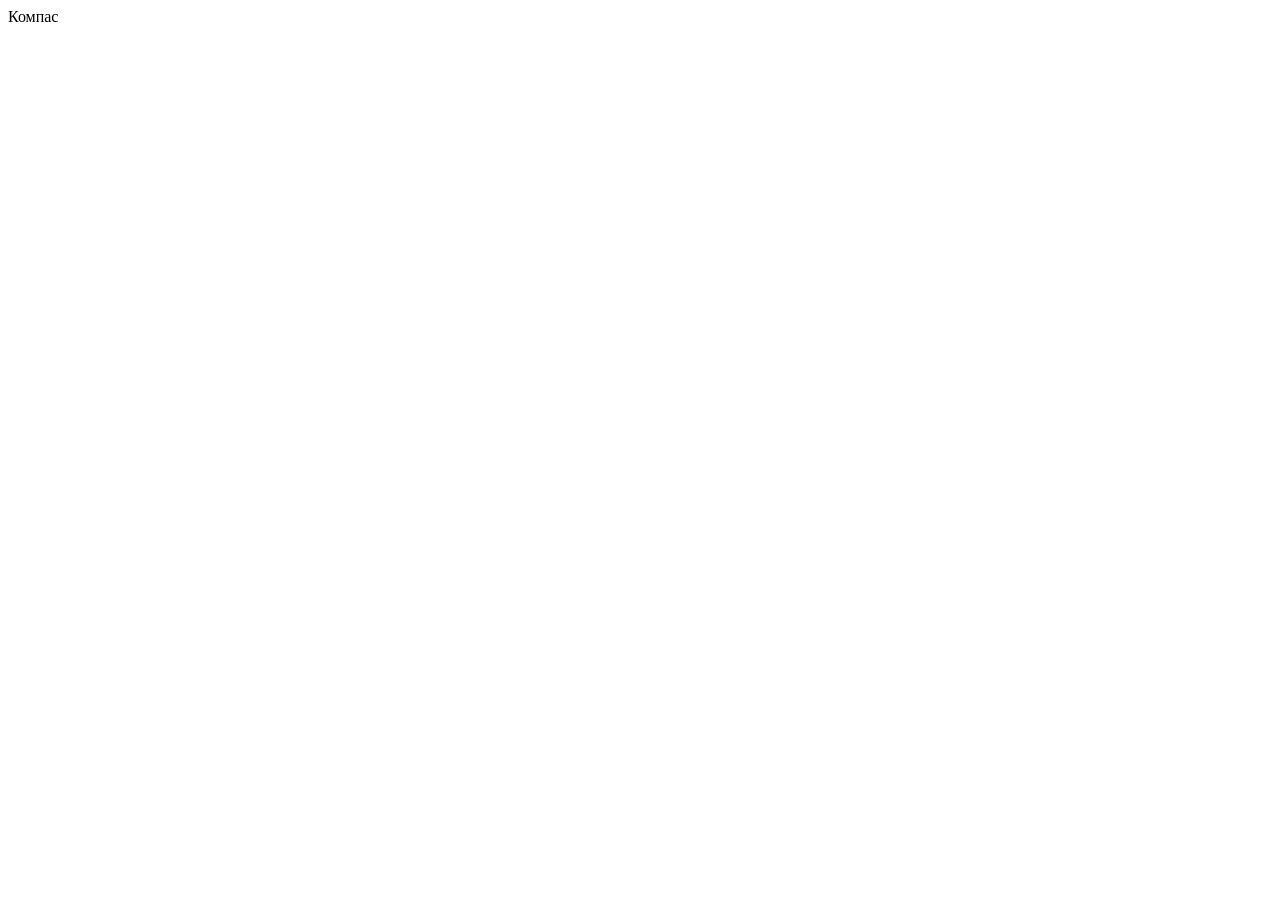
==== app/static/index.html @ 0b0ef27b "feat(ui): добавить мини-приложение ученика и кабинет педагога статика без сборки и фреймворков: тёмн" ====
<!DOCTYPE html>
<html lang="ru">
<head>
<meta charset="UTF-8">
<meta name="viewport" content="width=device-width, initial-scale=1, viewport-fit=cover">
<meta name="theme-color" content="#101114">
<title>Компас — навигатор по профессиям</title>
<link rel="icon" href="data:image/svg+xml,%3Csvg xmlns='http://www.w3.org/2000/svg' viewBox='0 0 32 32'%3E%3Crect width='32' height='32' rx='9' fill='%23007AFF'/%3E%3Ccircle cx='16' cy='16' r='9' fill='none' stroke='white' stroke-width='2'/%3E%3Cpath d='M20 12l-2.5 5.5L12 20l2.5-5.5L20 12z' fill='white'/%3E%3C/svg%3E">
<link rel="stylesheet" href="/static/styles.css">
</head>
<body>

<div class="phone">
  <div class="bar split">
    <div class="h4" id="bar-title">Компас</div>
    <div class="link hidden" id="bar-action"></div>
  </div>
  <div class="thin"><i id="bar-progress" style="width:0%"></i></div>
  <div class="body" id="view"></div>
</div>

<script src="/static/app.js"></script>
</body>
</html>
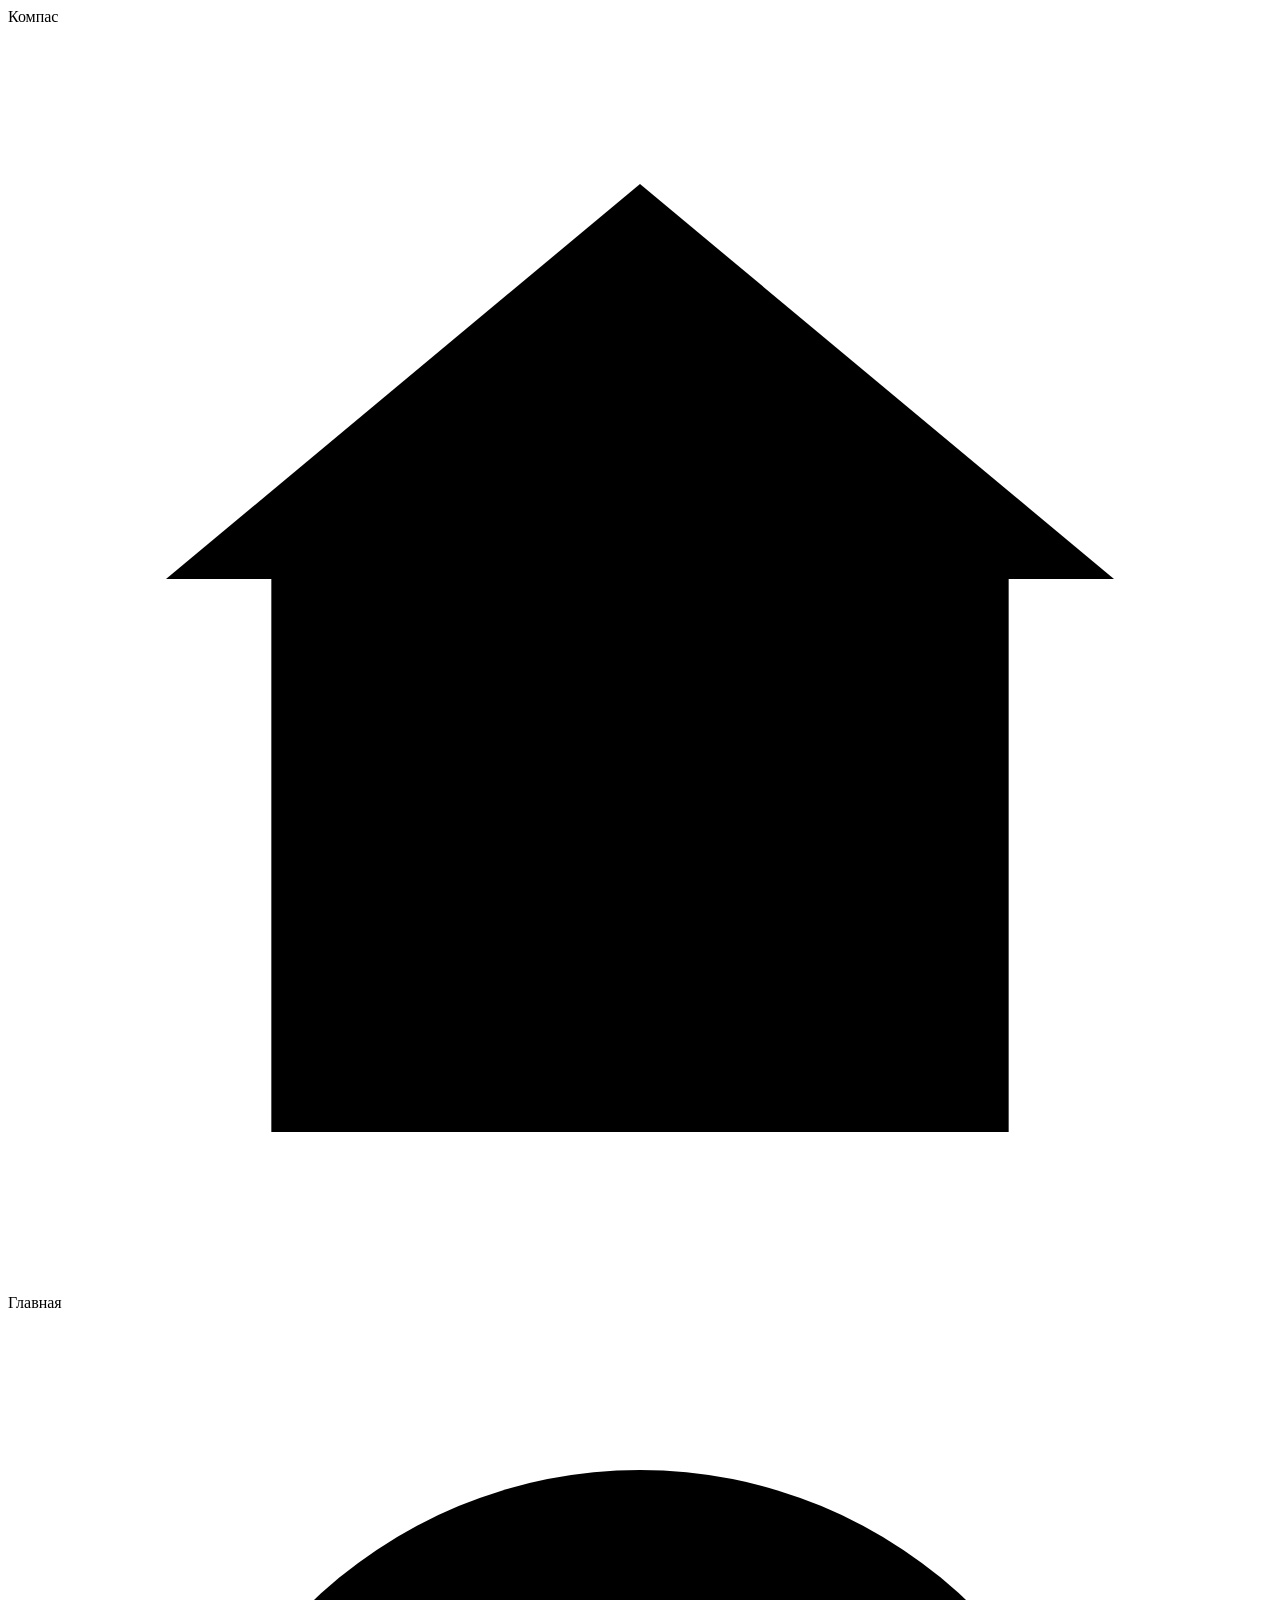
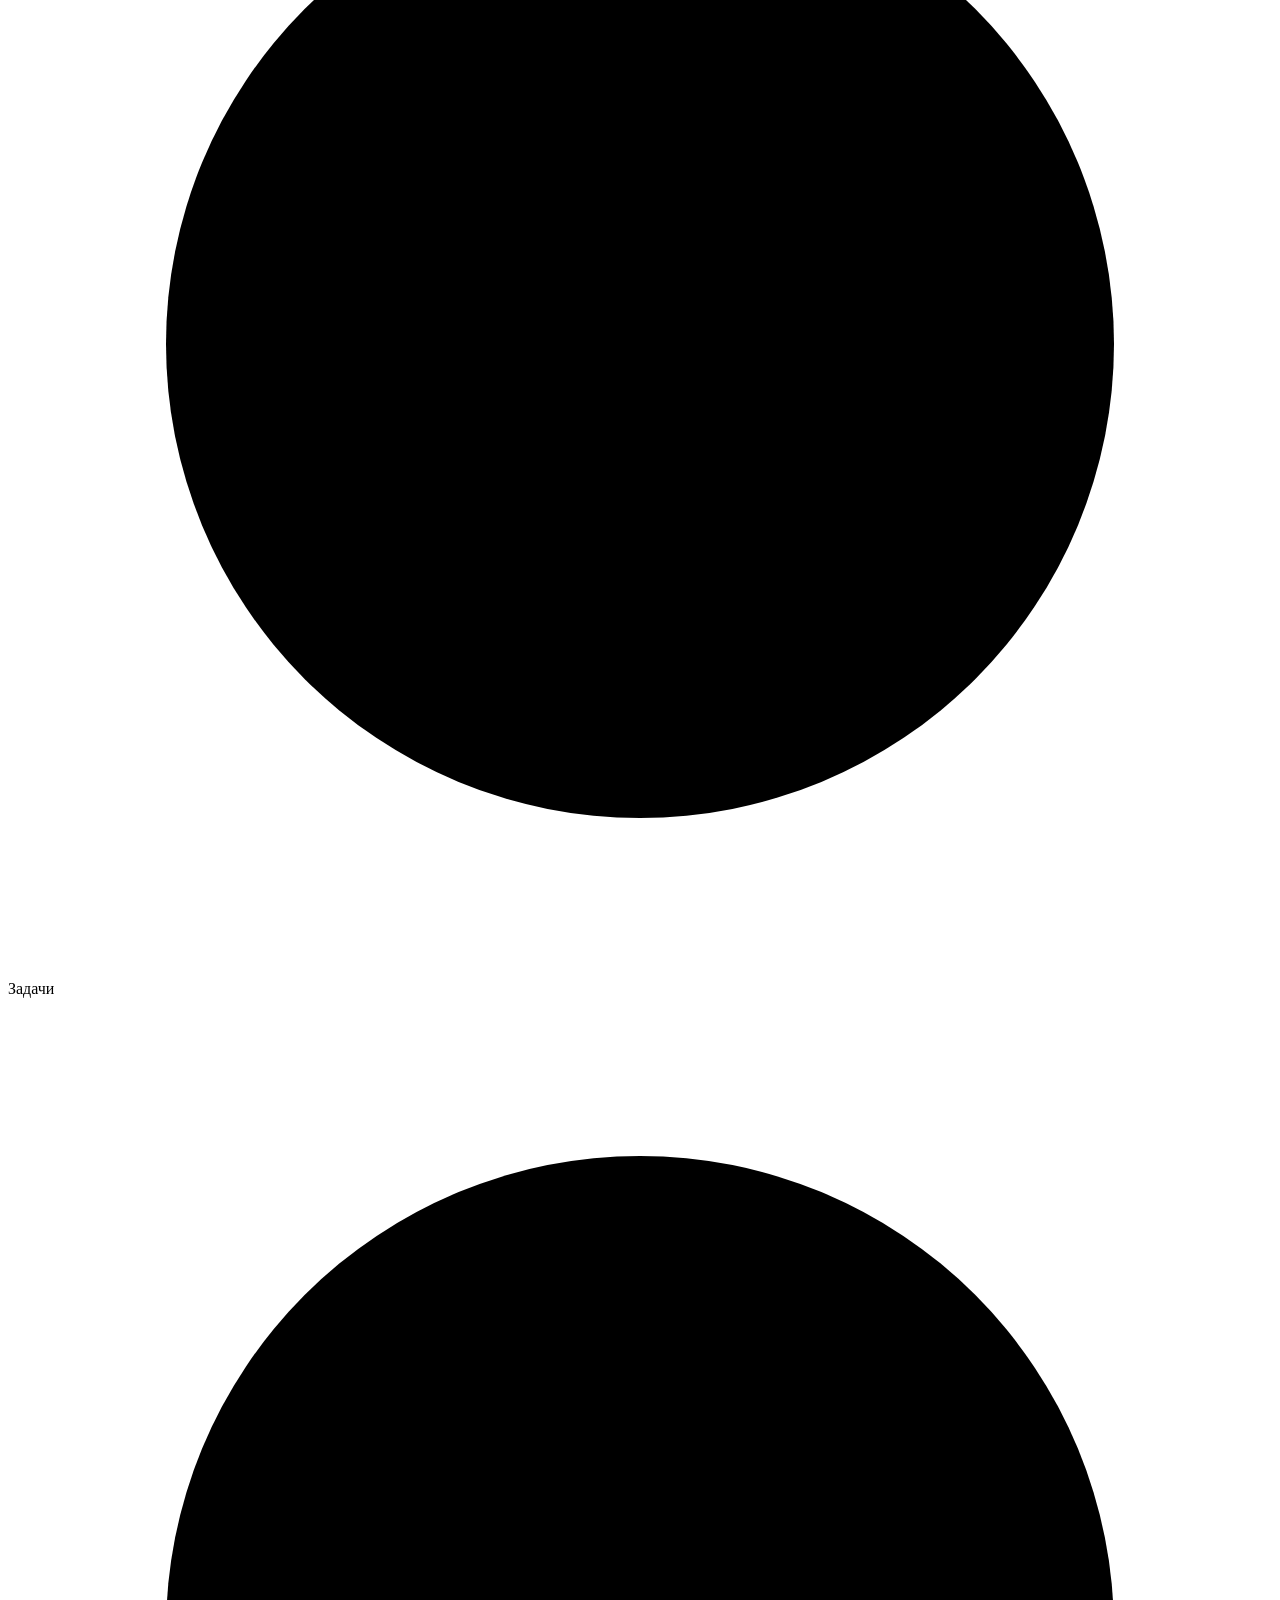
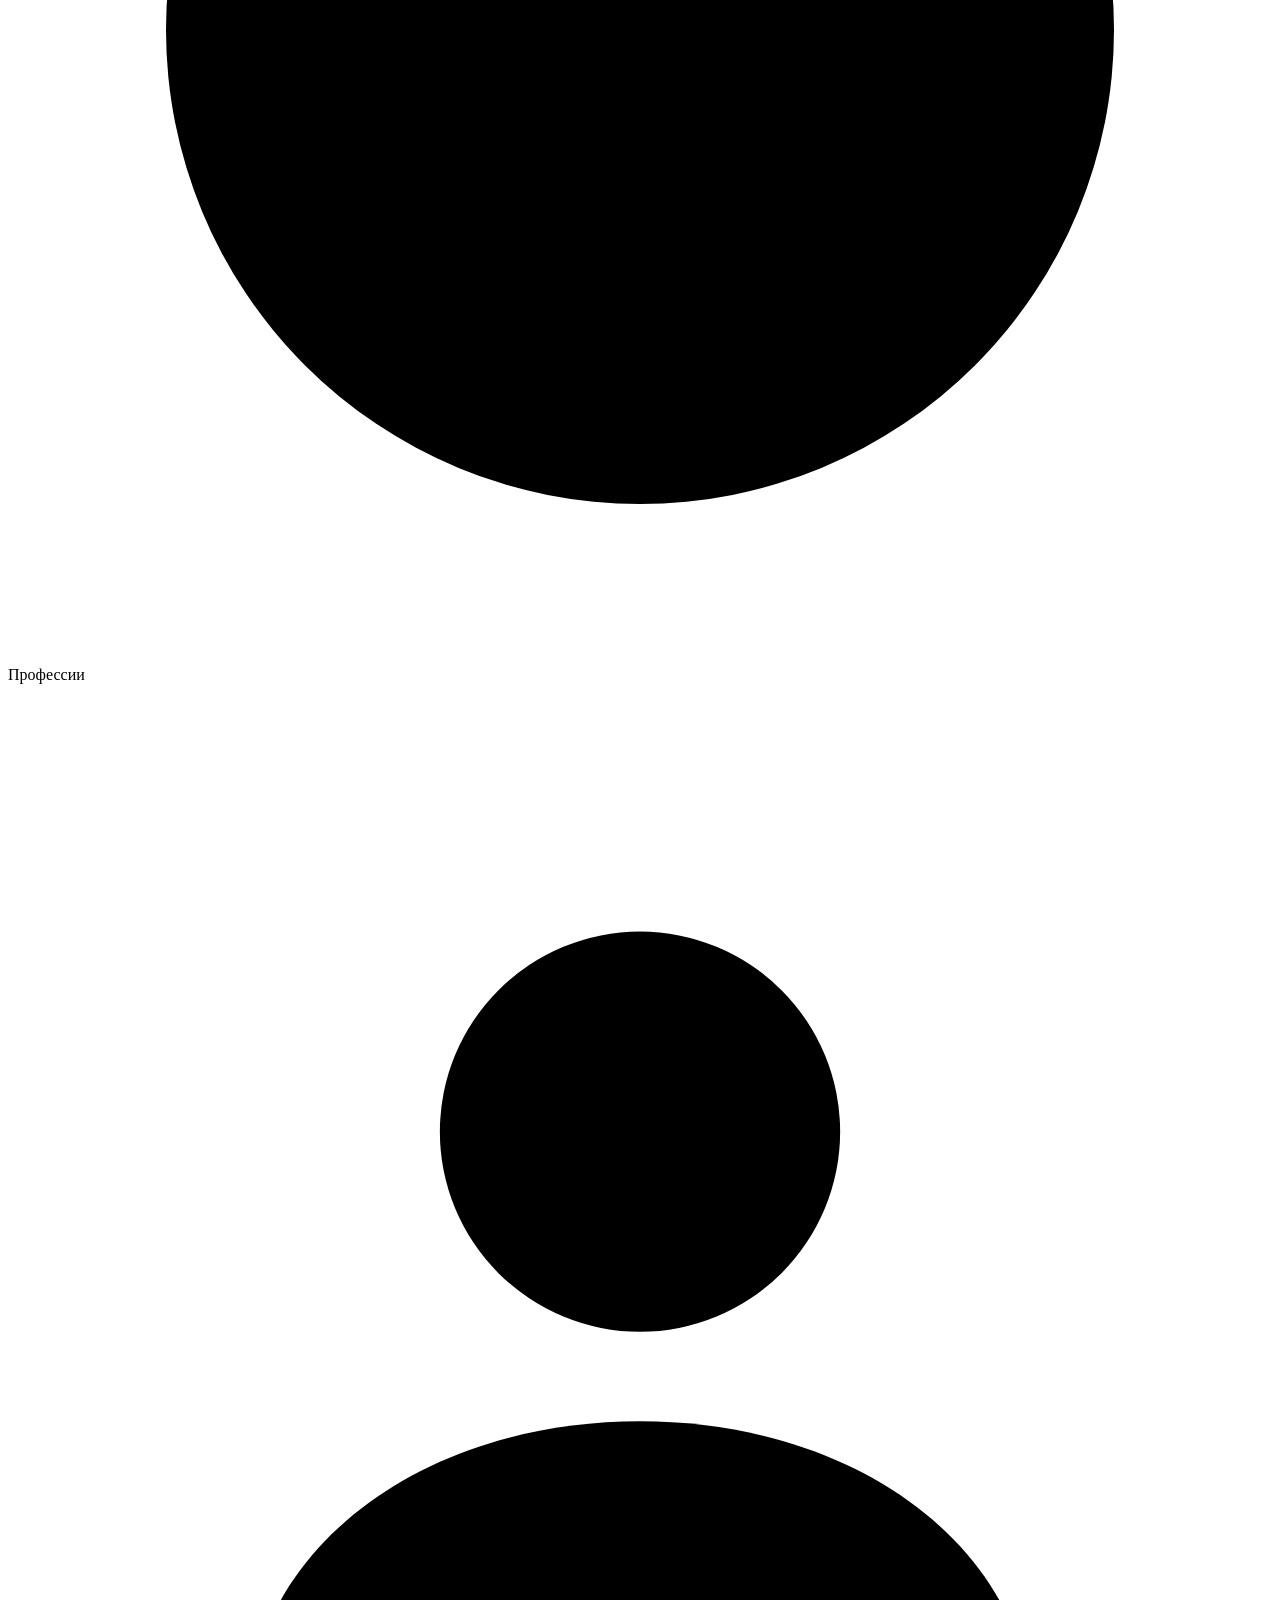
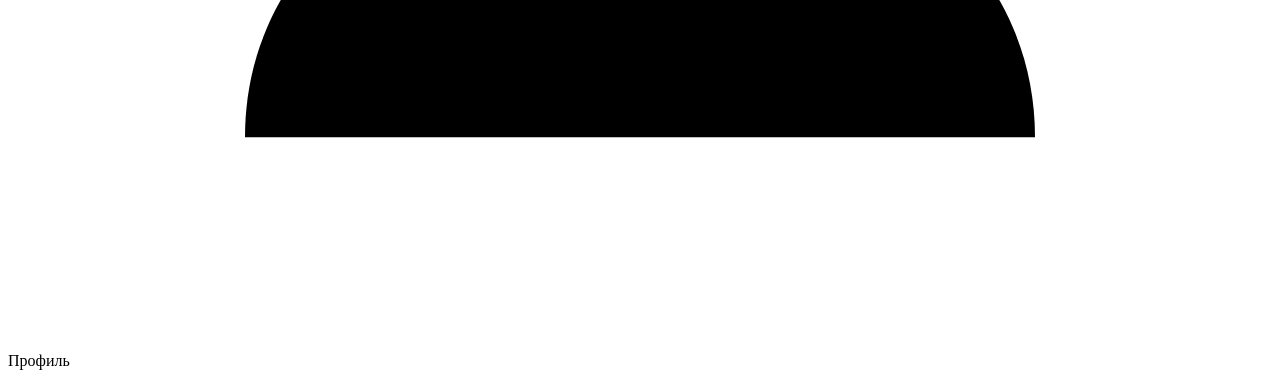
==== commit d61325eb: "Мини-приложение и кабинет педагога: вкладки, тренажёр, достижения Навигация сведена к четырём нижним" ====
--- a/app/static/index.html
+++ b/app/static/index.html
@@ -6,7 +6,7 @@
 <meta name="theme-color" content="#101114">
 <title>Компас — навигатор по профессиям</title>
 <link rel="icon" href="data:image/svg+xml,%3Csvg xmlns='http://www.w3.org/2000/svg' viewBox='0 0 32 32'%3E%3Crect width='32' height='32' rx='9' fill='%23007AFF'/%3E%3Ccircle cx='16' cy='16' r='9' fill='none' stroke='white' stroke-width='2'/%3E%3Cpath d='M20 12l-2.5 5.5L12 20l2.5-5.5L20 12z' fill='white'/%3E%3C/svg%3E">
-<link rel="stylesheet" href="/static/styles.css">
+<link rel="stylesheet" href="/static/styles.css?v=8">
 </head>
 <body>
 
@@ -17,8 +17,27 @@
   </div>
   <div class="thin"><i id="bar-progress" style="width:0%"></i></div>
   <div class="body" id="view"></div>
+  <nav class="tabs hidden" id="tabs">
+    <div class="tab" data-tab="home">
+      <svg viewBox="0 0 24 24"><path d="M3 10.5 12 3l9 7.5"/><path d="M5 9.5V21h14V9.5"/></svg>
+      Главная
+    </div>
+    <div class="tab" data-tab="practice">
+      <svg viewBox="0 0 24 24"><circle cx="12" cy="12" r="9"/><circle cx="12" cy="12" r="4"/><circle cx="12" cy="12" r="1"/></svg>
+      Задачи
+    </div>
+    <div class="tab" data-tab="careers">
+      <svg viewBox="0 0 24 24"><circle cx="12" cy="12" r="9"/><path d="M15.5 8.5 13 13l-4.5 2.5L11 11z"/></svg>
+      Профессии
+    </div>
+    <div class="tab" data-tab="profile">
+      <svg viewBox="0 0 24 24"><circle cx="12" cy="8.5" r="3.8"/><path d="M4.5 20c0-3.6 3.4-6 7.5-6s7.5 2.4 7.5 6"/></svg>
+      Профиль
+    </div>
+  </nav>
 </div>
 
-<script src="/static/app.js"></script>
+<script src="/static/shared.js?v=8"></script>
+<script src="/static/app.js?v=8"></script>
 </body>
 </html>
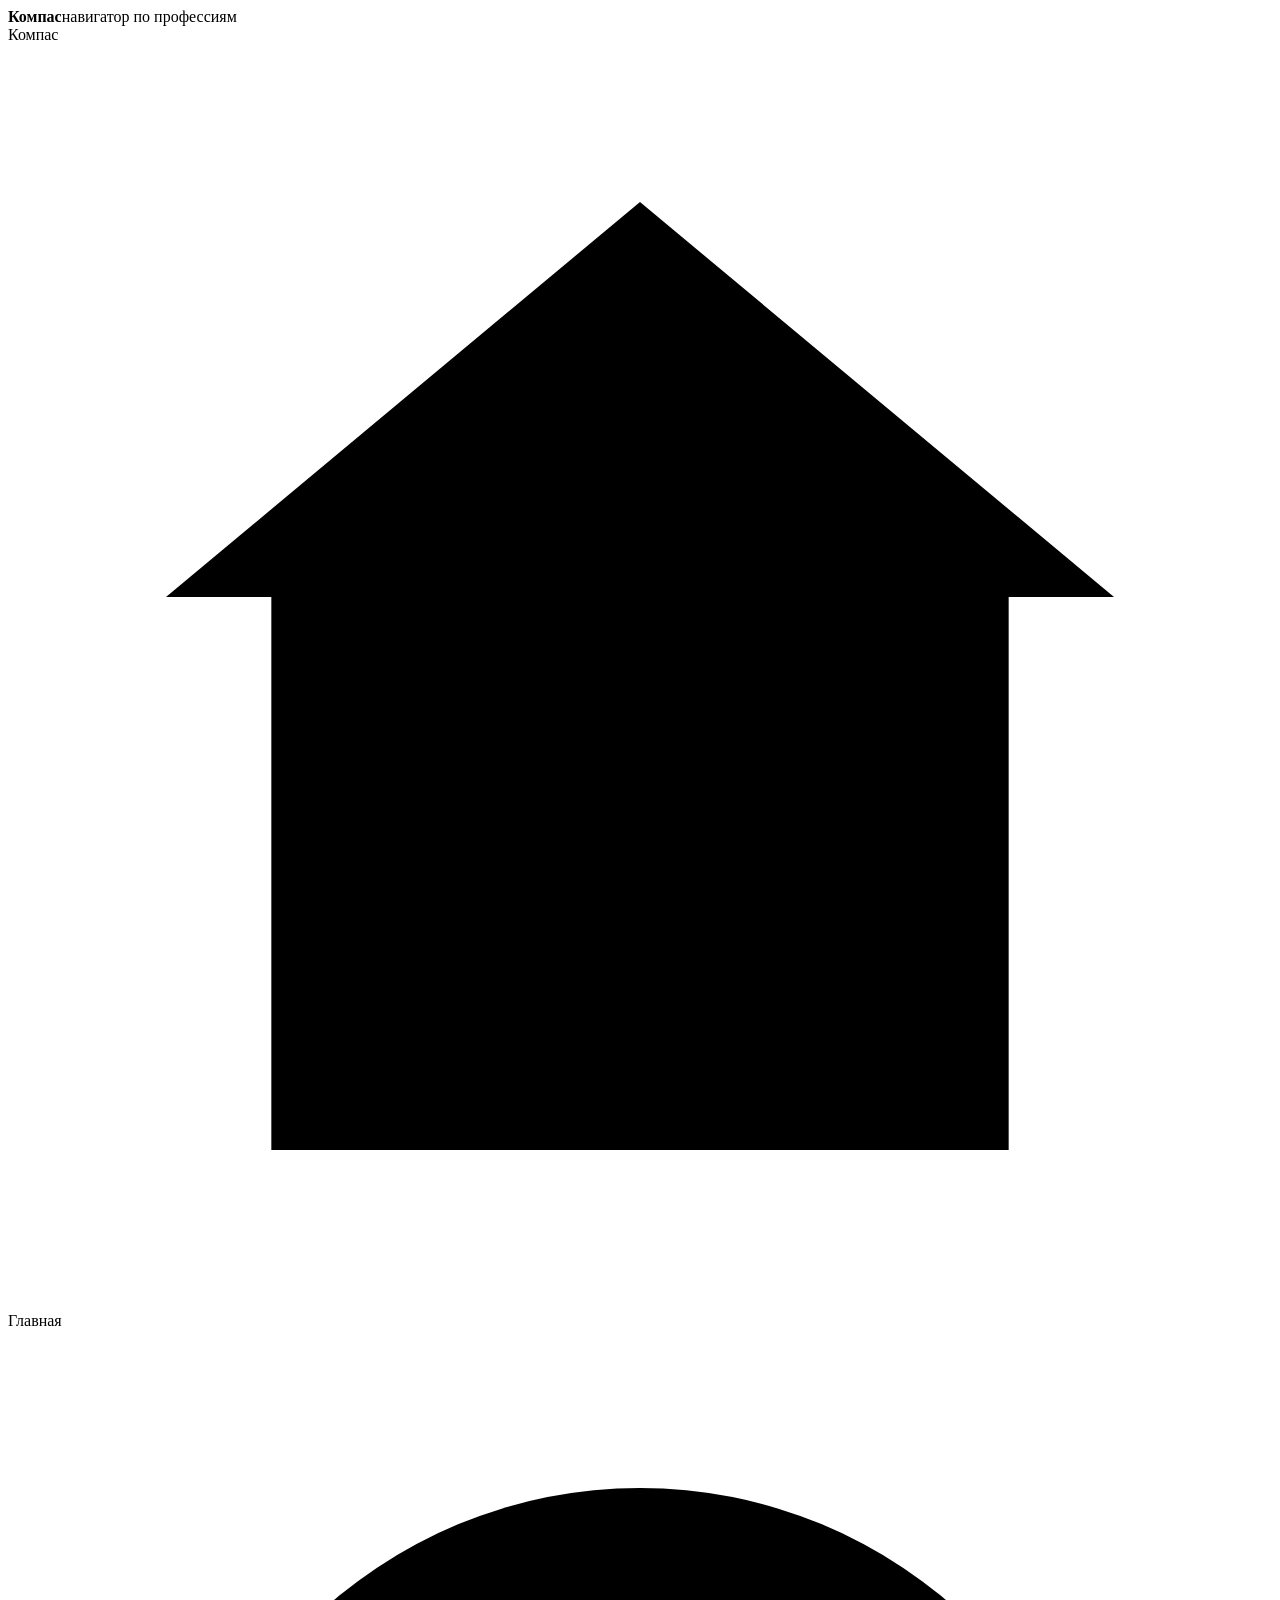
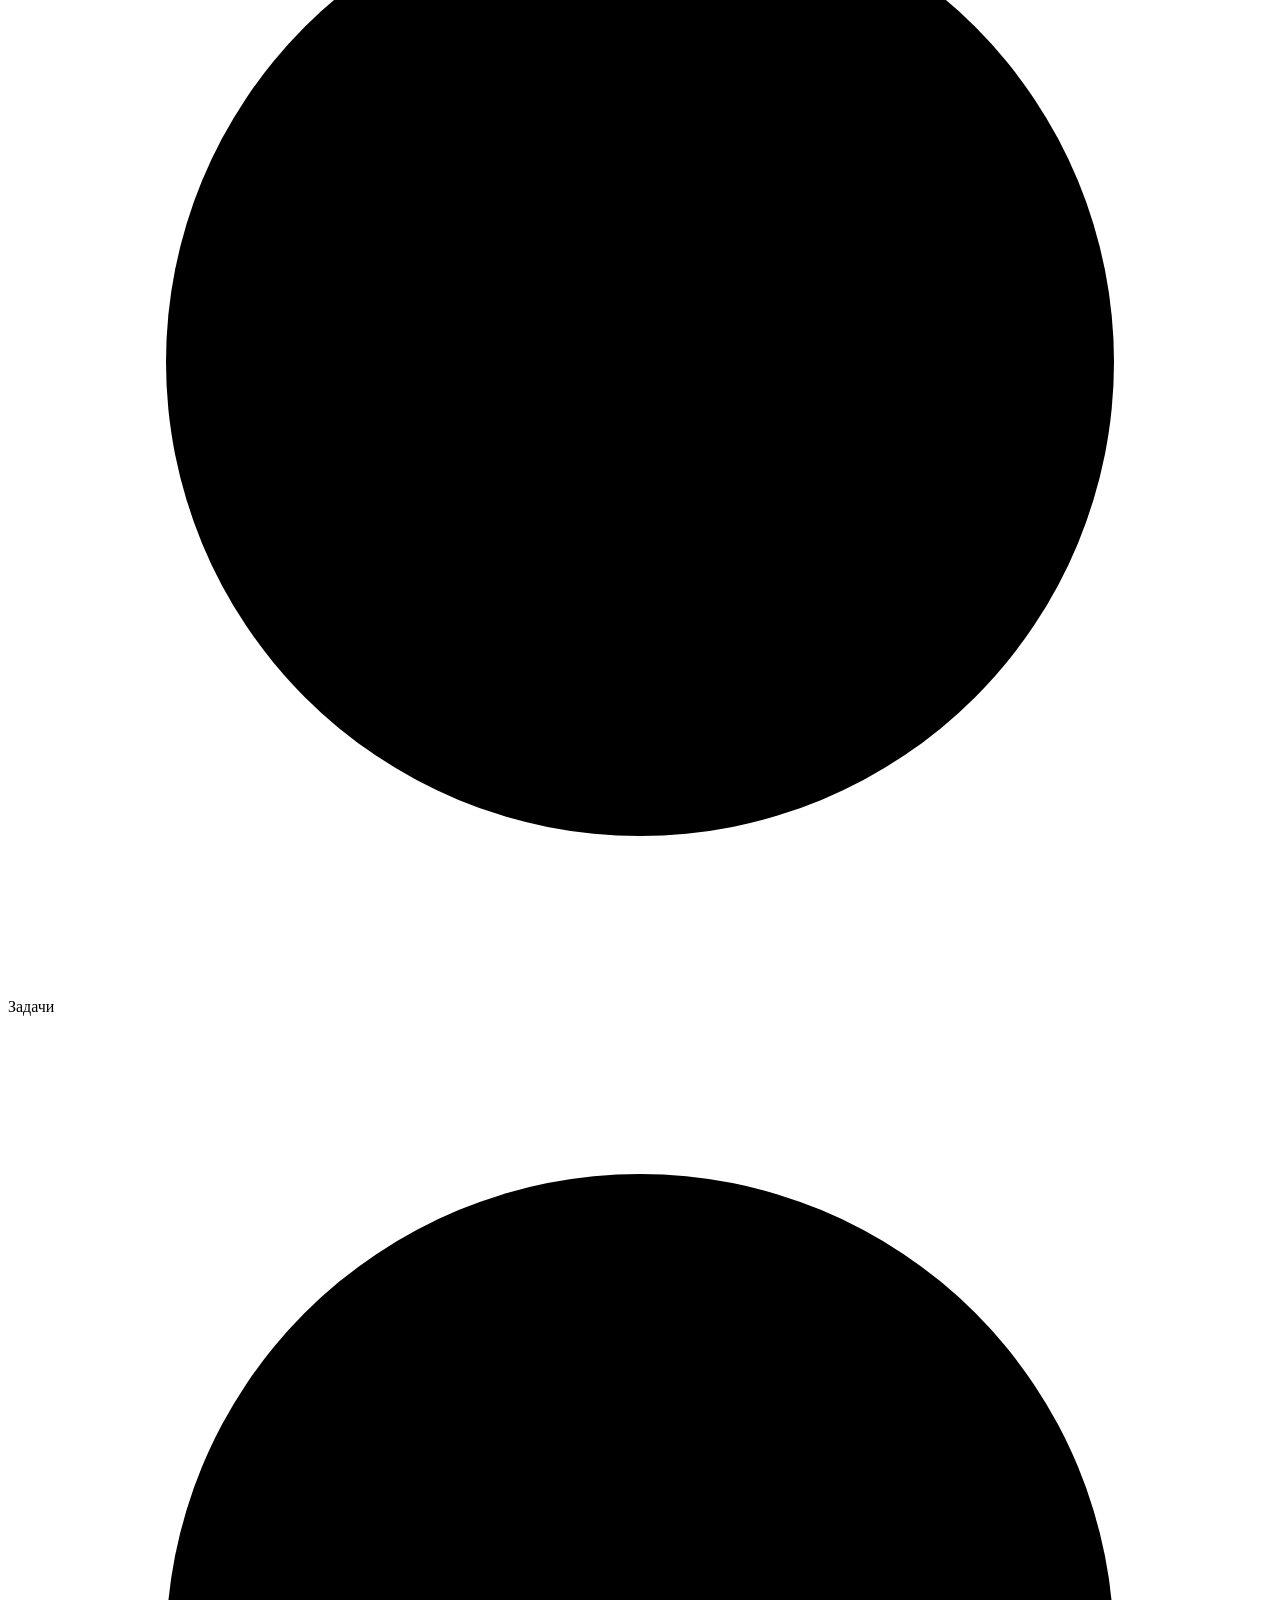
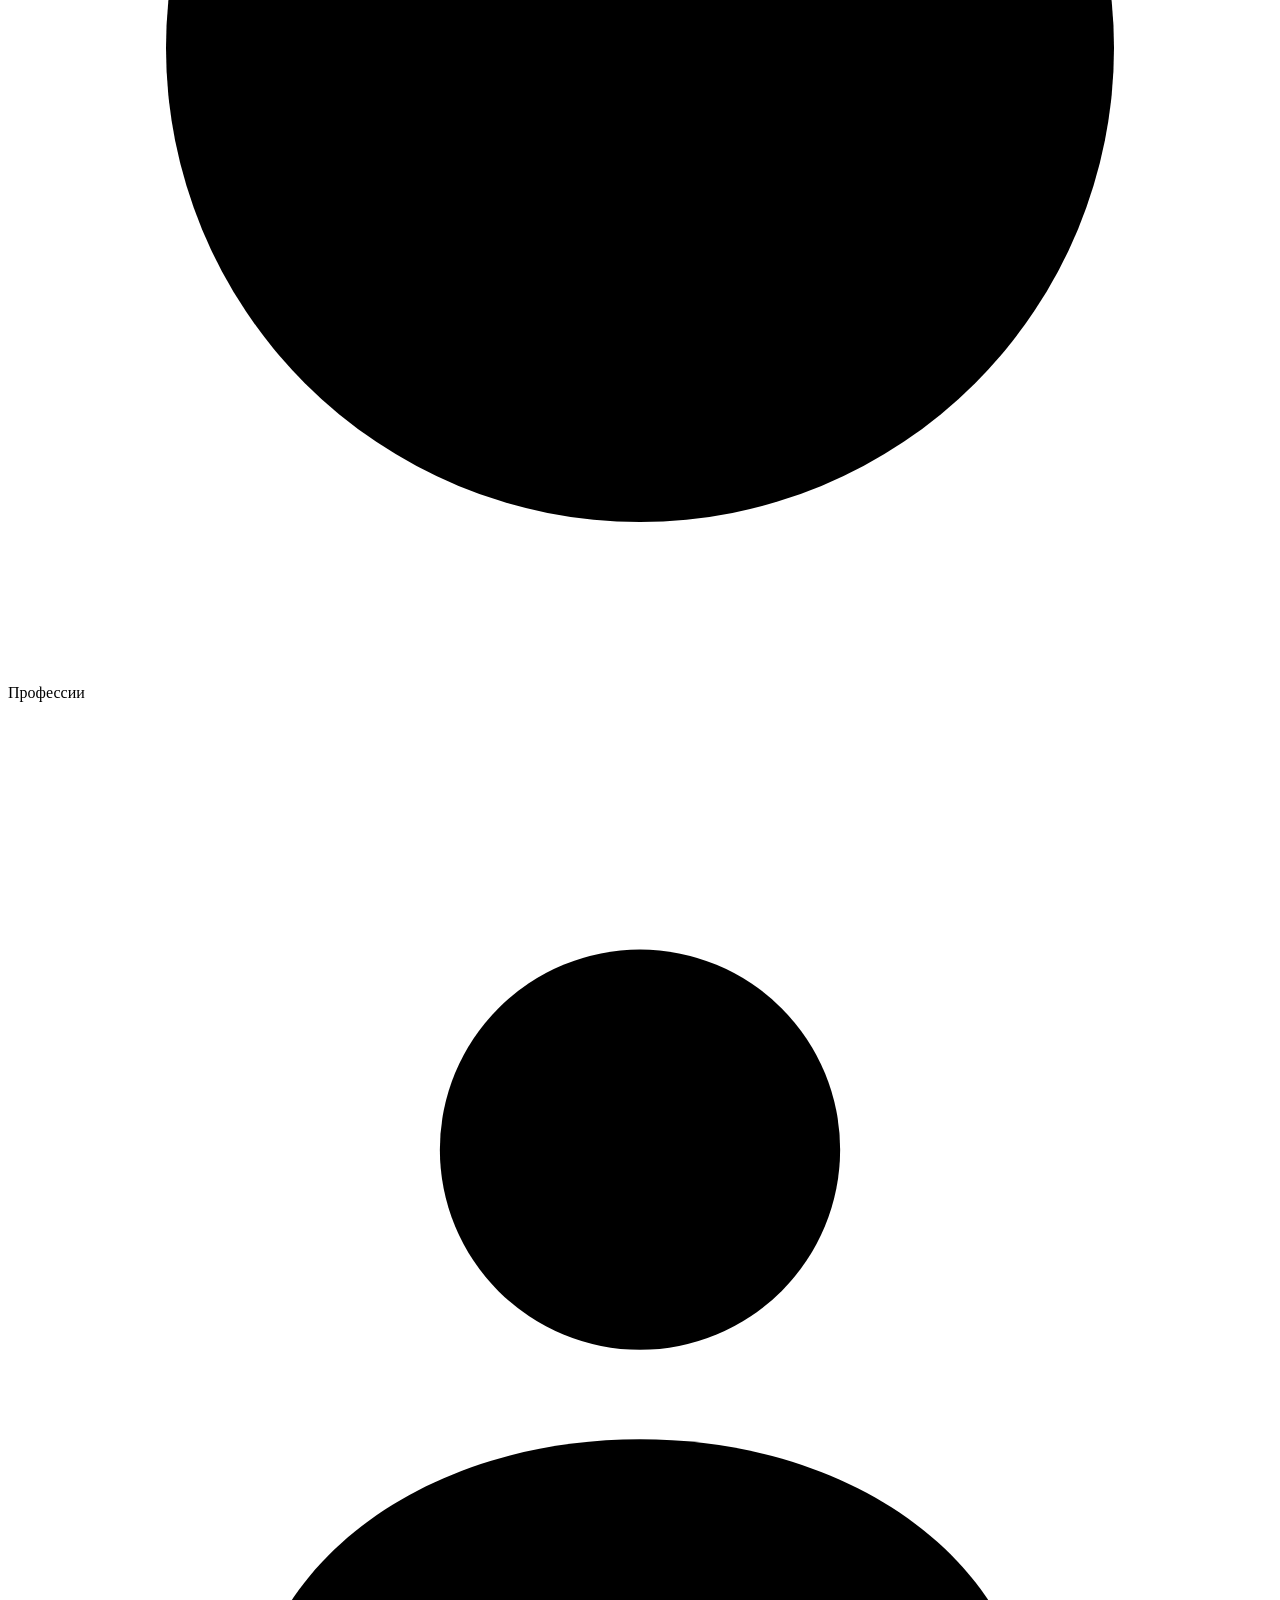
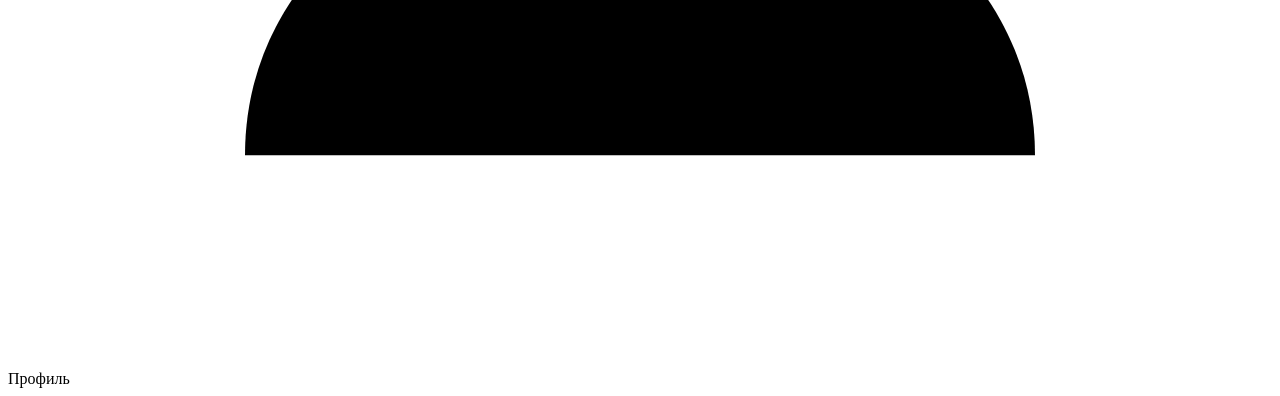
==== commit 9b652ec4: "feat(ui): раскладка для широкого экрана вместо телефона посреди пустоты В браузере приложение открыв" ====
--- a/app/static/index.html
+++ b/app/static/index.html
@@ -6,12 +6,15 @@
 <meta name="theme-color" content="#101114">
 <title>Компас — навигатор по профессиям</title>
 <link rel="icon" href="data:image/svg+xml,%3Csvg xmlns='http://www.w3.org/2000/svg' viewBox='0 0 32 32'%3E%3Crect width='32' height='32' rx='9' fill='%23007AFF'/%3E%3Ccircle cx='16' cy='16' r='9' fill='none' stroke='white' stroke-width='2'/%3E%3Cpath d='M20 12l-2.5 5.5L12 20l2.5-5.5L20 12z' fill='white'/%3E%3C/svg%3E">
-<link rel="stylesheet" href="/static/styles.css?v=8">
+<link rel="stylesheet" href="/static/styles.css?v=12">
 </head>
 <body>
 
 <div class="phone">
   <div class="bar split">
+    <!-- на широком экране в шапке появляется имя продукта: там нет ни адресной
+         строки мессенджера, ни иконки приложения, по которым его узнают -->
+    <div class="deskbrand"><b>Компас</b><span>навигатор по профессиям</span></div>
     <div class="h4" id="bar-title">Компас</div>
     <div class="link hidden" id="bar-action"></div>
   </div>
@@ -37,7 +40,9 @@
   </nav>
 </div>
 
-<script src="/static/shared.js?v=8"></script>
-<script src="/static/app.js?v=8"></script>
+<!-- мост мессенджера: даёт подписанные данные пользователя и тему оформления -->
+<script src="https://telegram.org/js/telegram-web-app.js"></script>
+<script src="/static/shared.js?v=12"></script>
+<script src="/static/app.js?v=12"></script>
 </body>
 </html>
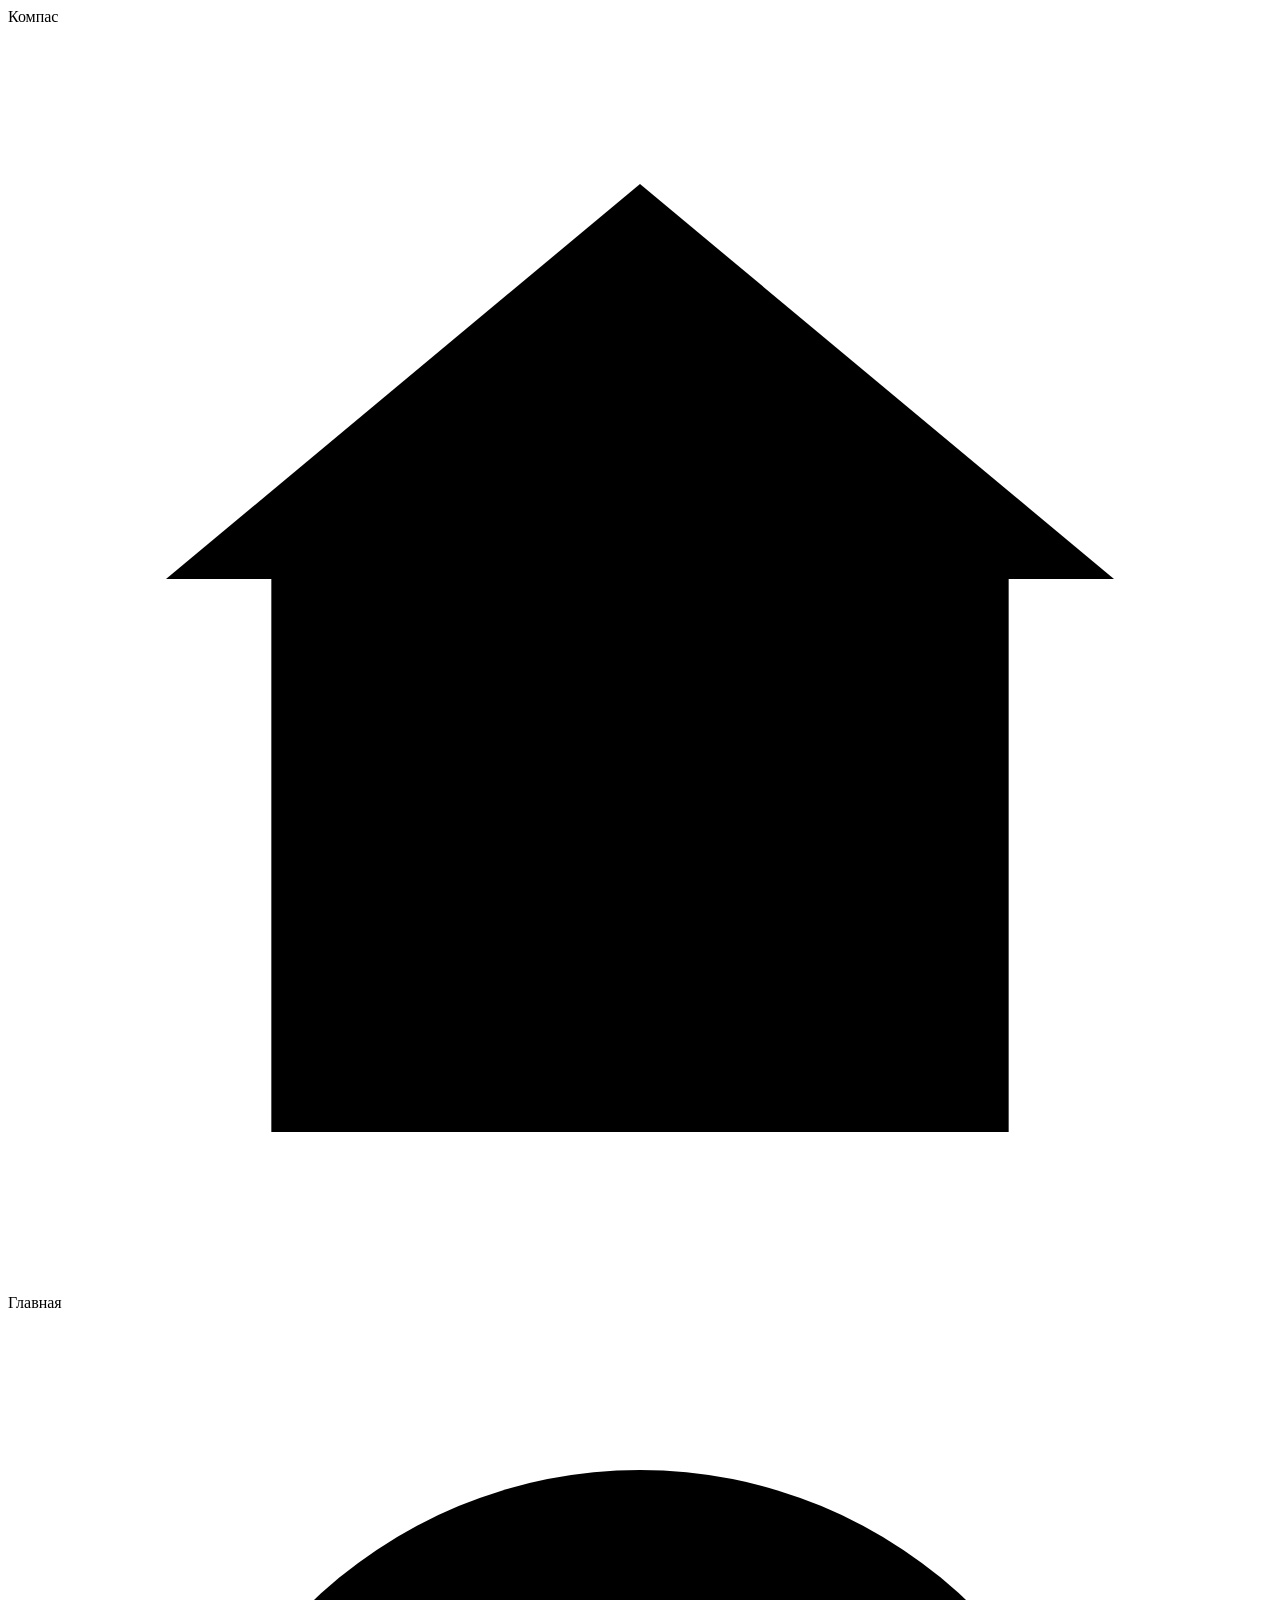
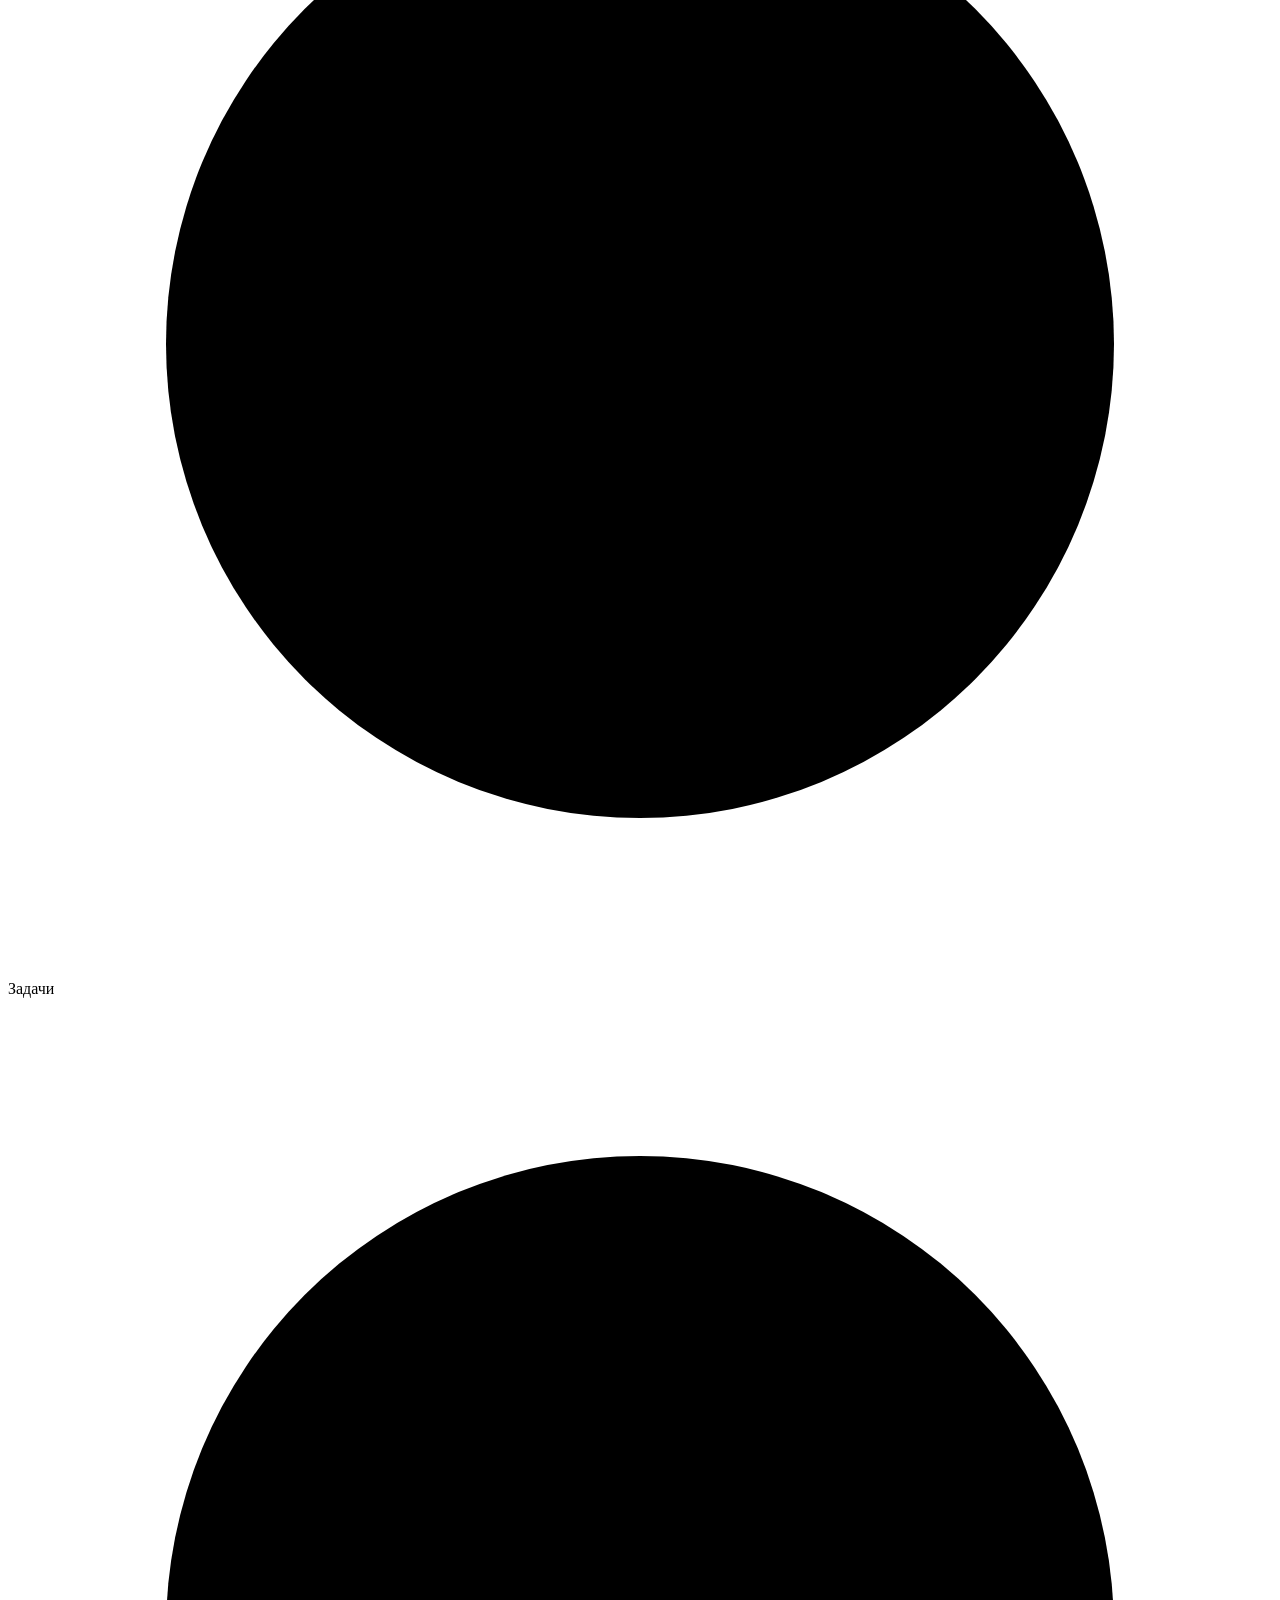
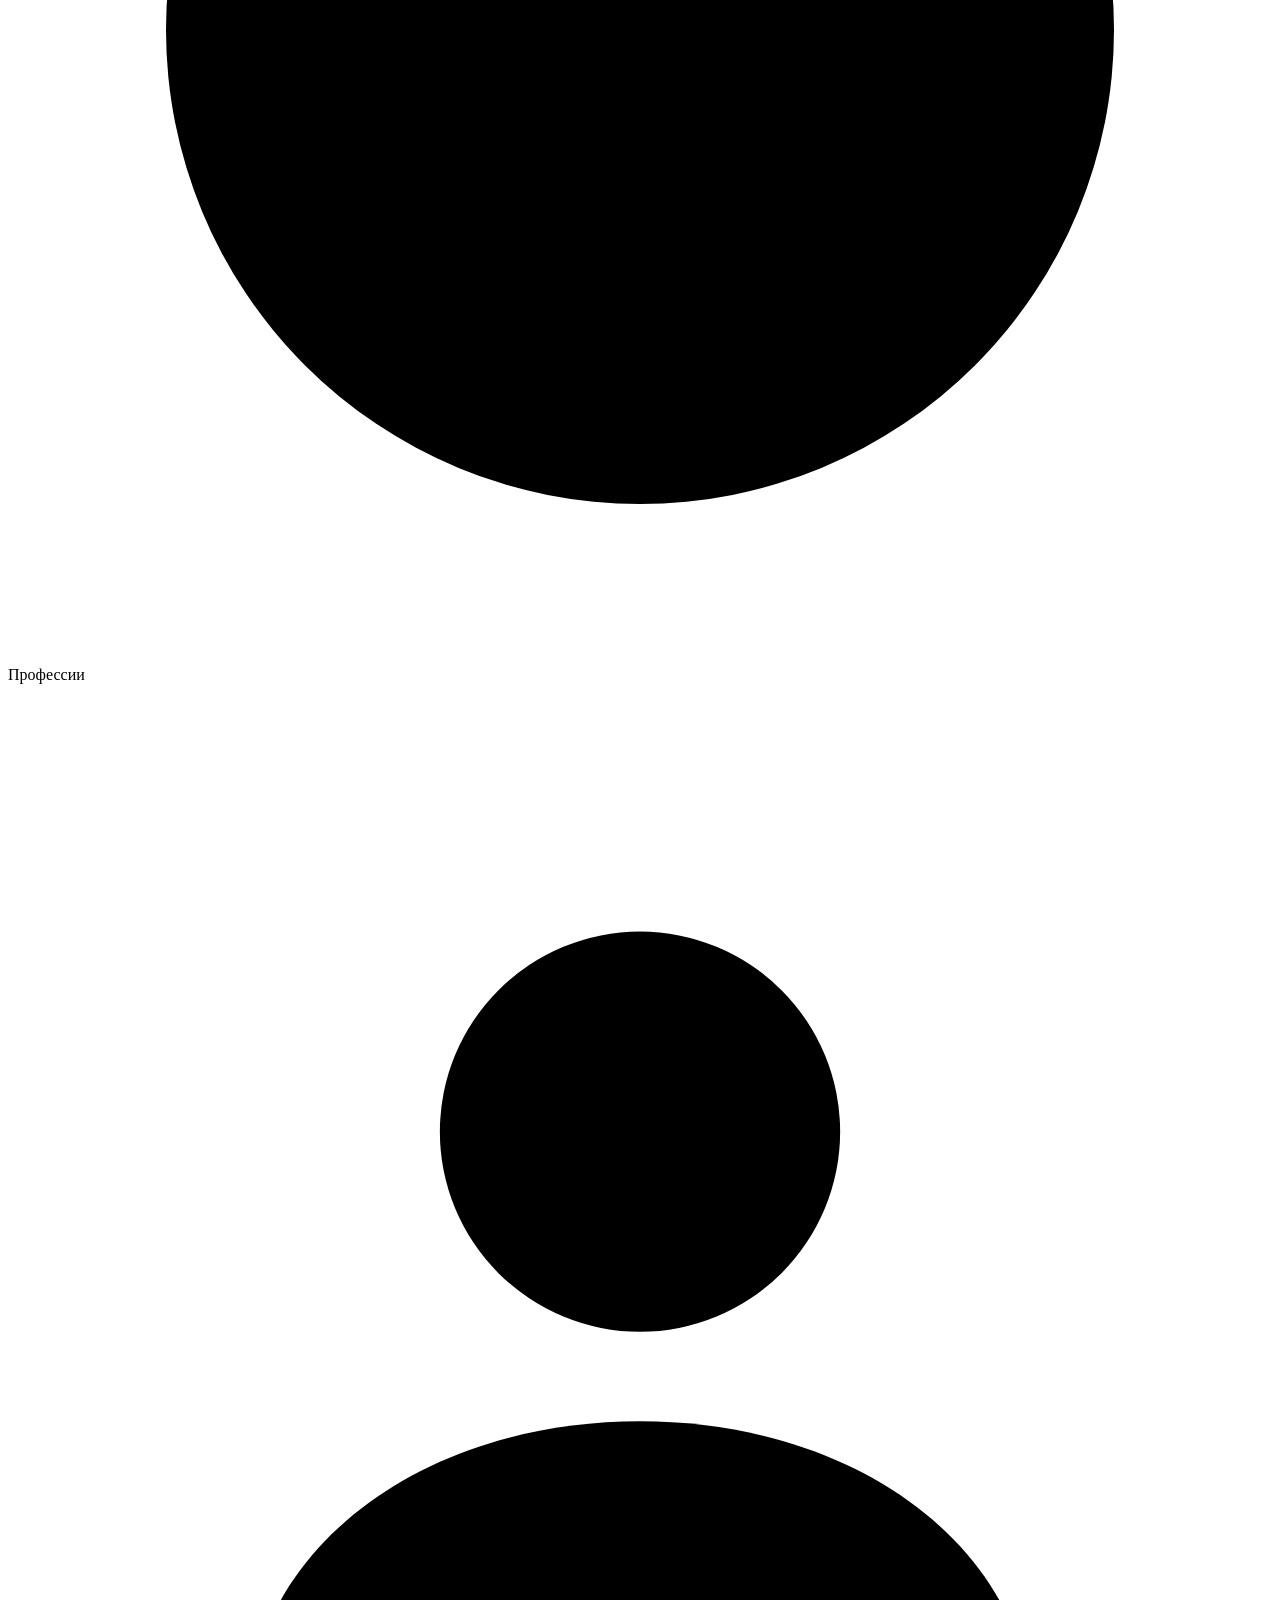
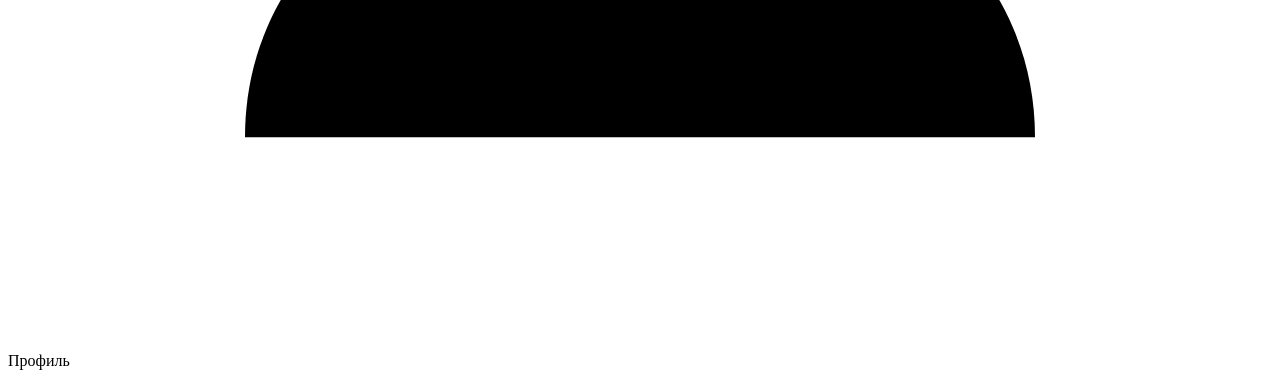
==== commit deeb6832: "feat(bot): перевести чат-бота и мини-приложение с Telegram на MAX" ====
--- a/app/static/index.html
+++ b/app/static/index.html
@@ -6,15 +6,12 @@
 <meta name="theme-color" content="#101114">
 <title>Компас — навигатор по профессиям</title>
 <link rel="icon" href="data:image/svg+xml,%3Csvg xmlns='http://www.w3.org/2000/svg' viewBox='0 0 32 32'%3E%3Crect width='32' height='32' rx='9' fill='%23007AFF'/%3E%3Ccircle cx='16' cy='16' r='9' fill='none' stroke='white' stroke-width='2'/%3E%3Cpath d='M20 12l-2.5 5.5L12 20l2.5-5.5L20 12z' fill='white'/%3E%3C/svg%3E">
-<link rel="stylesheet" href="/static/styles.css?v=12">
+<link rel="stylesheet" href="/static/styles.css?v=11">
 </head>
 <body>
 
 <div class="phone">
   <div class="bar split">
-    <!-- на широком экране в шапке появляется имя продукта: там нет ни адресной
-         строки мессенджера, ни иконки приложения, по которым его узнают -->
-    <div class="deskbrand"><b>Компас</b><span>навигатор по профессиям</span></div>
     <div class="h4" id="bar-title">Компас</div>
     <div class="link hidden" id="bar-action"></div>
   </div>
@@ -40,7 +37,11 @@
   </nav>
 </div>
 
-<!-- мост мессенджера: даёт подписанные данные пользователя и тему оформления -->
+<!-- мост мессенджера: даёт подписанные данные пользователя и тему оформления.
+     MAX — целевая платформа, поэтому его бридж первым; Telegram остаётся
+     для отладки и подключается тоже — messengerBridge() в app.js сам
+     выбирает, какой из двух окажется внутри мессенджера. -->
+<script src="https://st.max.ru/js/max-web-app.js"></script>
 <script src="https://telegram.org/js/telegram-web-app.js"></script>
 <script src="/static/shared.js?v=12"></script>
 <script src="/static/app.js?v=12"></script>
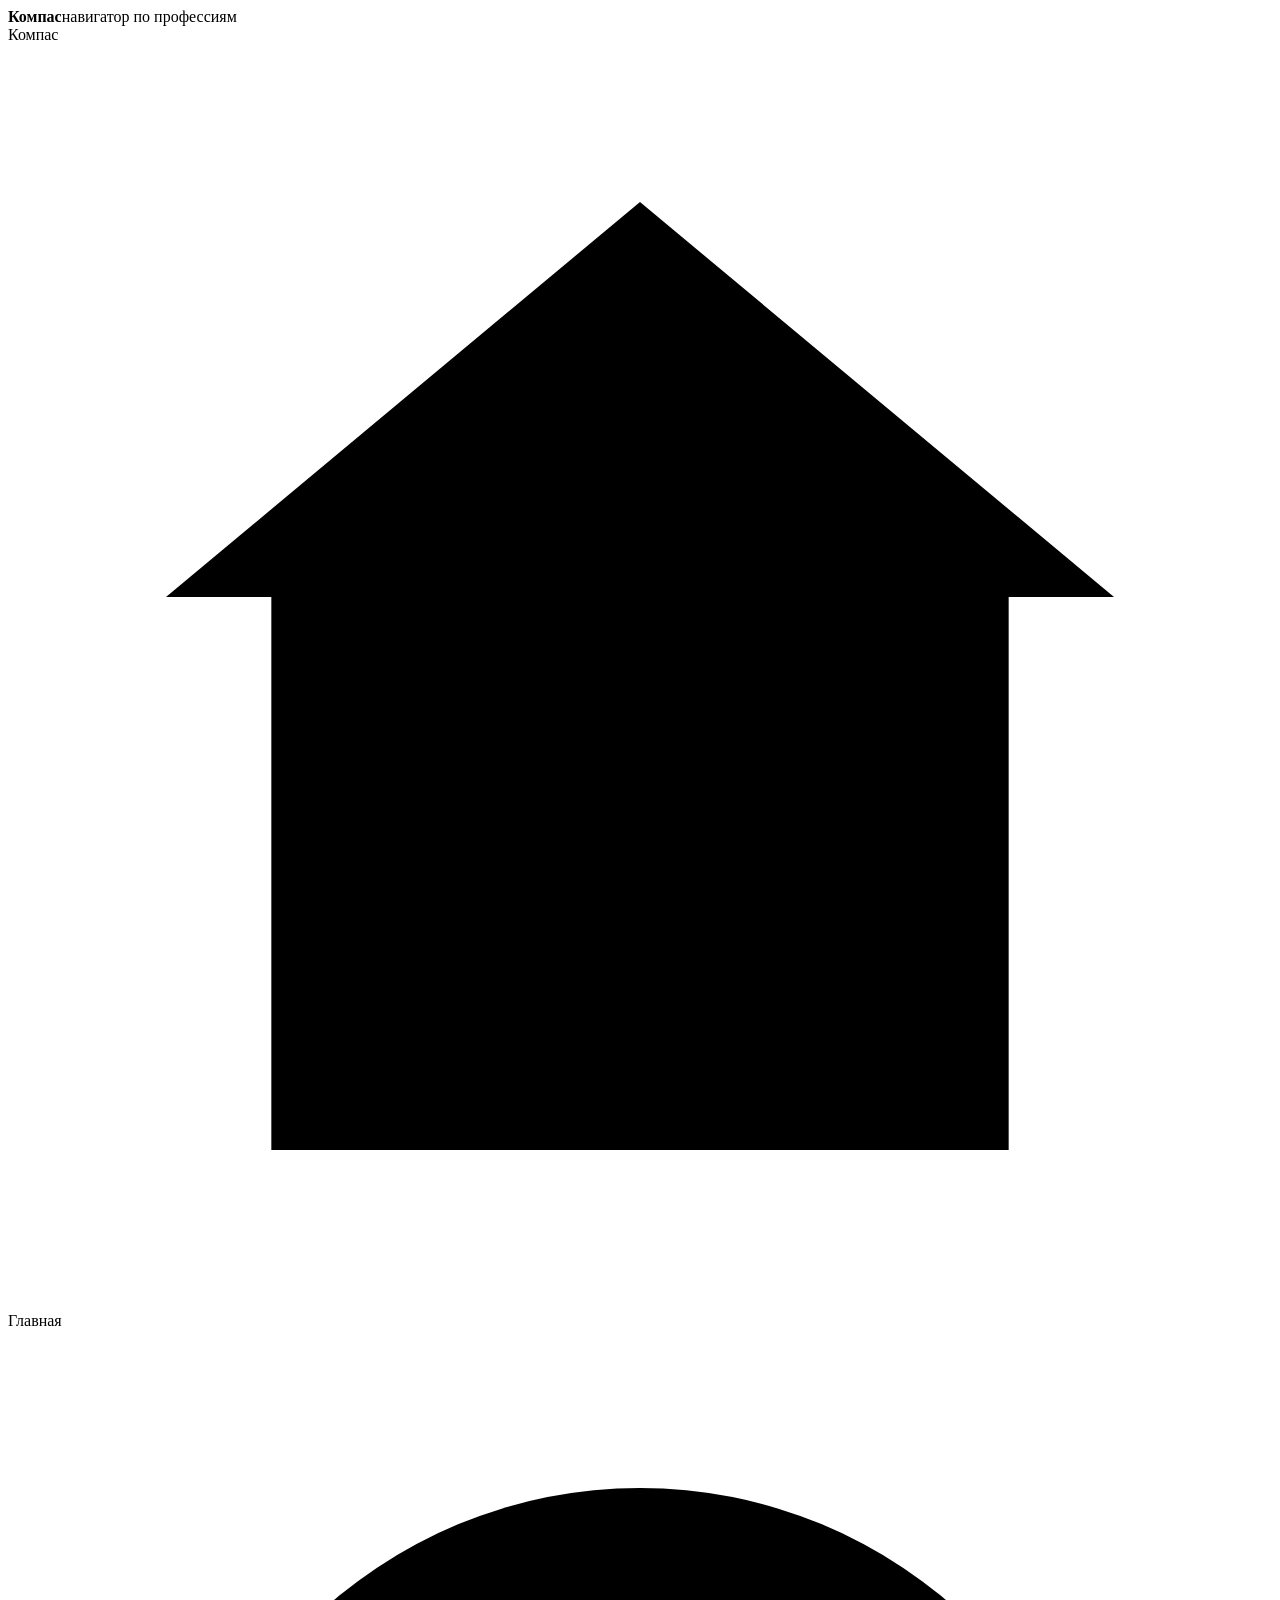
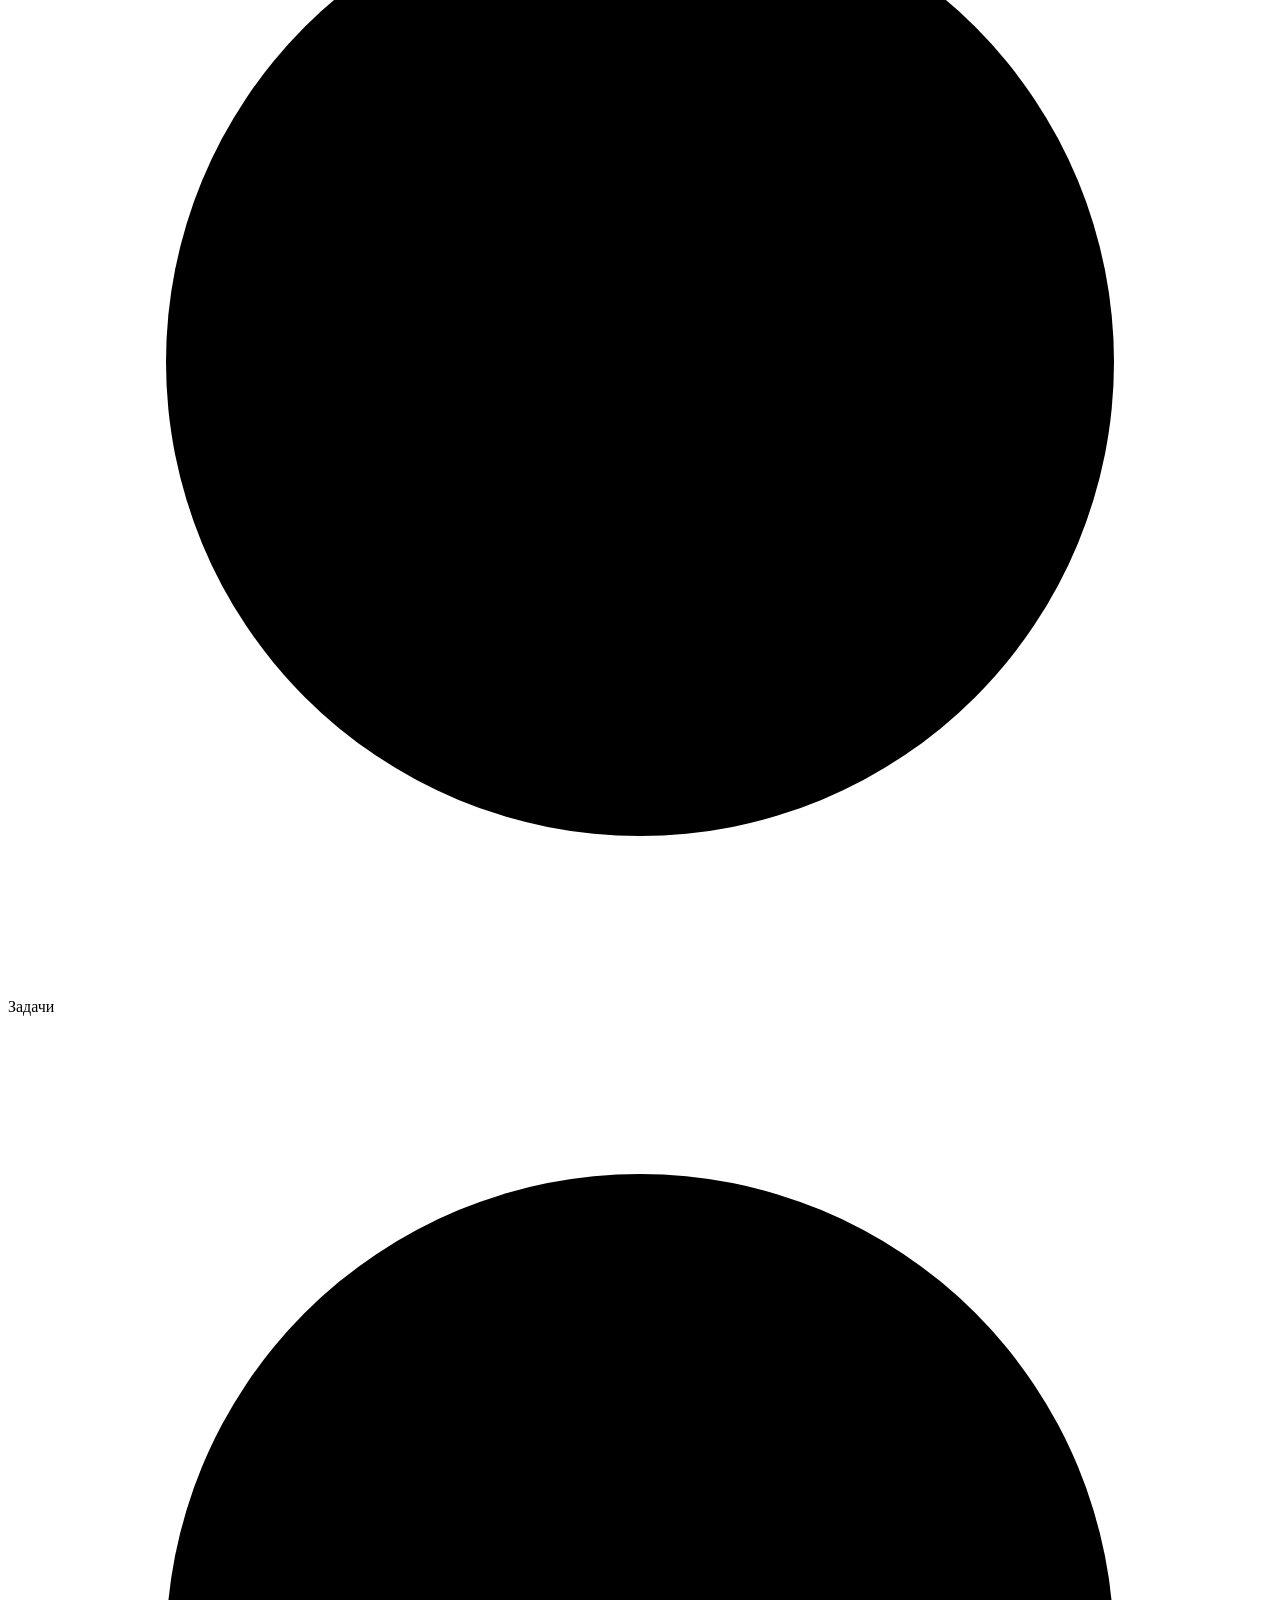
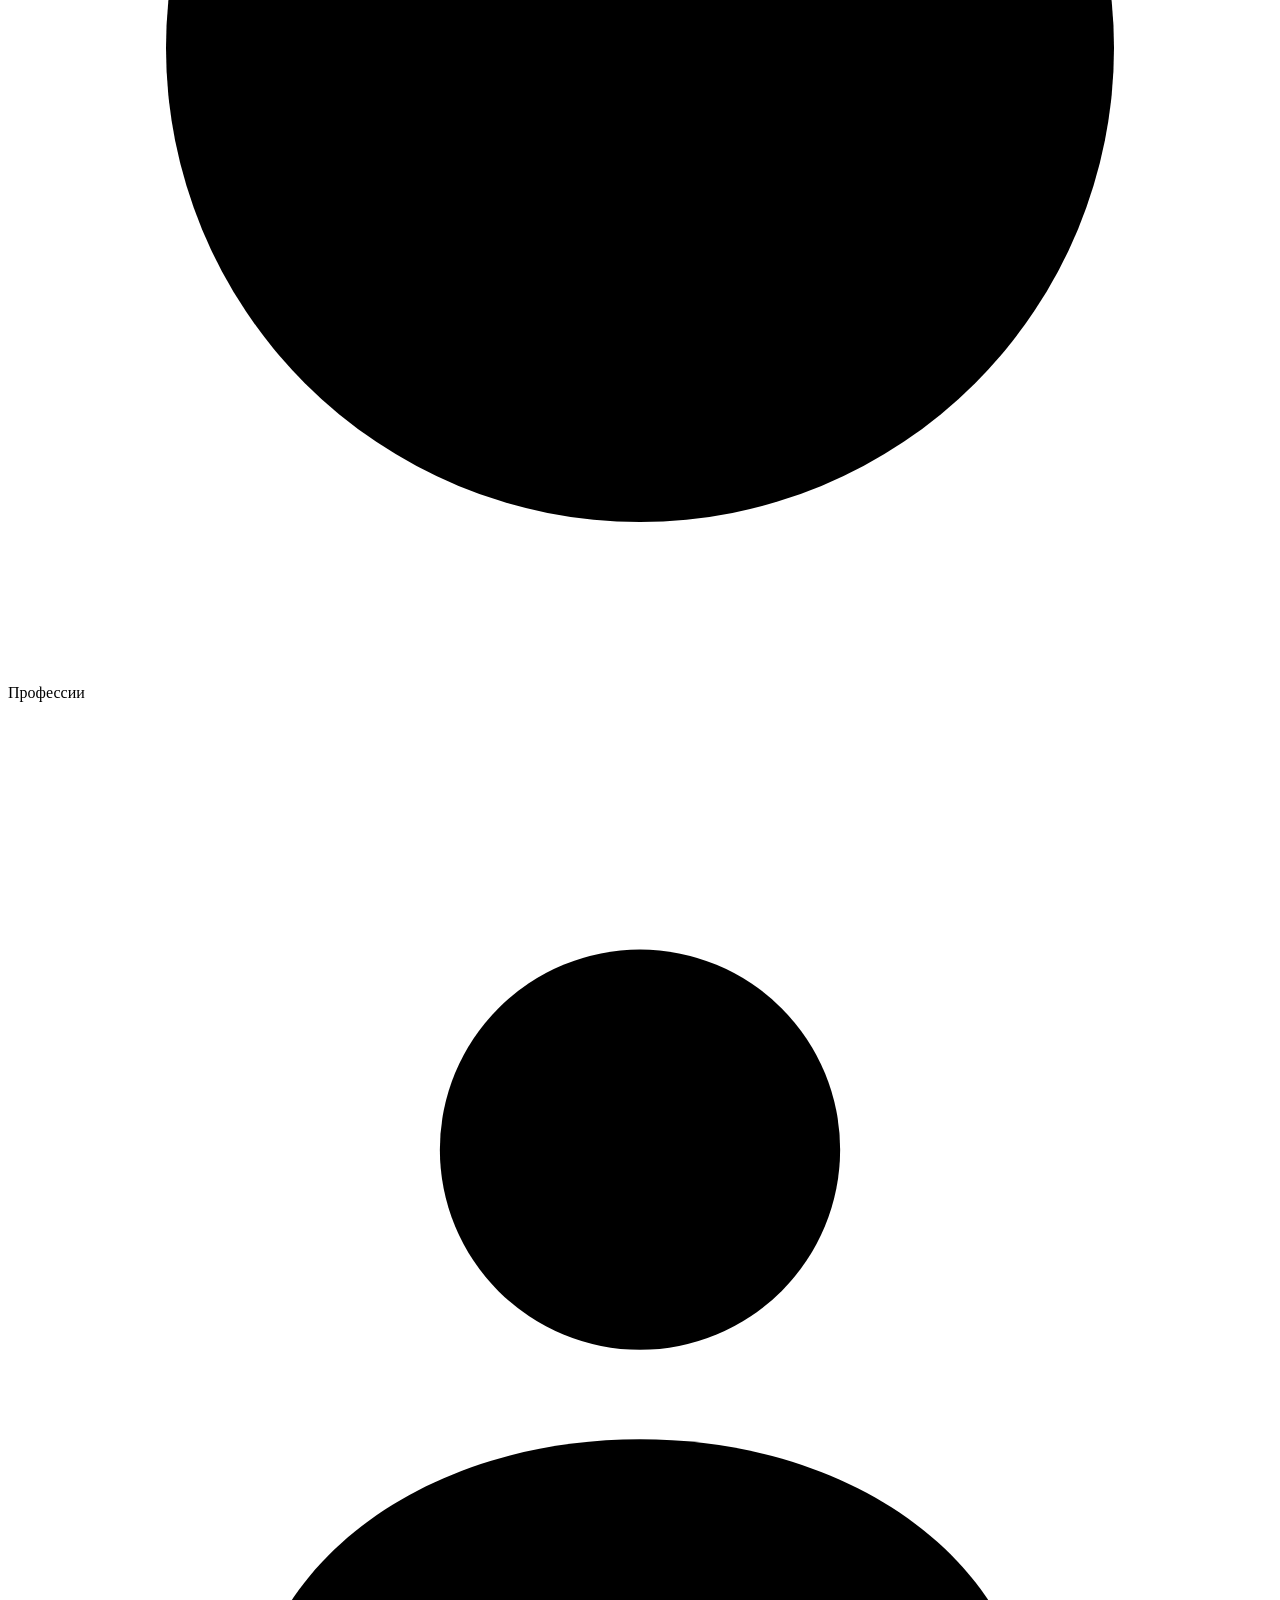
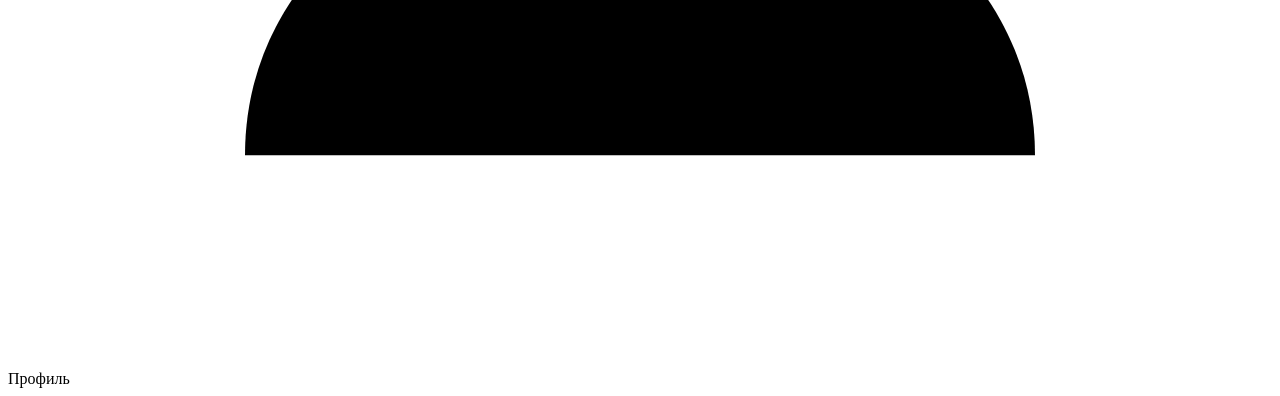
==== commit 74a5149b: "chore(merge): слить develop в main" ====
--- a/app/static/index.html
+++ b/app/static/index.html
@@ -6,12 +6,15 @@
 <meta name="theme-color" content="#101114">
 <title>Компас — навигатор по профессиям</title>
 <link rel="icon" href="data:image/svg+xml,%3Csvg xmlns='http://www.w3.org/2000/svg' viewBox='0 0 32 32'%3E%3Crect width='32' height='32' rx='9' fill='%23007AFF'/%3E%3Ccircle cx='16' cy='16' r='9' fill='none' stroke='white' stroke-width='2'/%3E%3Cpath d='M20 12l-2.5 5.5L12 20l2.5-5.5L20 12z' fill='white'/%3E%3C/svg%3E">
-<link rel="stylesheet" href="/static/styles.css?v=11">
+<link rel="stylesheet" href="/static/styles.css?v=12">
 </head>
 <body>
 
 <div class="phone">
   <div class="bar split">
+    <!-- на широком экране в шапке появляется имя продукта: там нет ни адресной
+         строки мессенджера, ни иконки приложения, по которым его узнают -->
+    <div class="deskbrand"><b>Компас</b><span>навигатор по профессиям</span></div>
     <div class="h4" id="bar-title">Компас</div>
     <div class="link hidden" id="bar-action"></div>
   </div>
